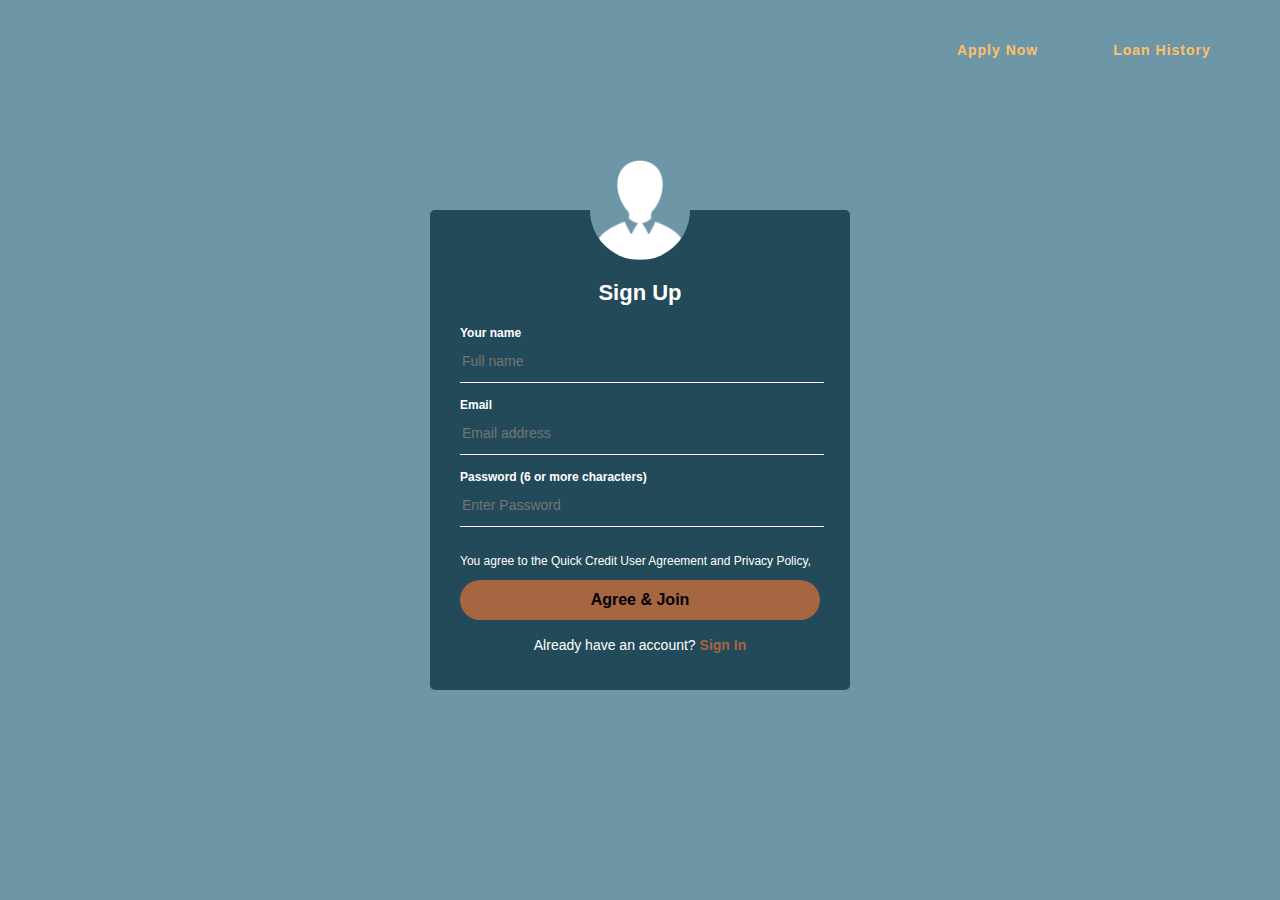
==== UI/index.html @ 645b4ead "[bg-165977917] restructoring folder" ====
<!DOCTYPE html>
<html lang="en">
<head>
    <meta charset="UTF-8">
    <meta name="viewport" content="width=device-width, initial-scale=1.0">
    <meta http-equiv="X-UA-Compatible" content="ie=edge">
    <title>SignUp-page</title>
    <link rel="stylesheet" href="./css/style.css">
</head>
<body>
    <div class="container-signup">
        <header>
            <nav class="nav">
                <ul>
                  <li><a href="loan-application.html">Apply Now</a></li>
                  <li><a href="repyt-history.html">Loan History</a></li>
                </ul>
            <nav>
        </header>
        <div class="signup-box">
            <img src="./img/avatar.png" class="avatar" alt="avatar">
            <h1>Sign Up</h1>
            <form action="">
                <label for="">Your name</label>
                <input type="text" name="" id="" placeholder="Full name">
                <label for="">Email</label>
                <input type="email" name="" id="" placeholder="Email address">
                <label for="">Password (6 or more characters)</label>
                <input type="password" name="" id="" placeholder="Enter Password">
                <p>You agree to the Quick Credit User Agreement and Privacy Policy,</p>
                <input type="submit" value="Agree &amp; Join">
                <p class="user-exist">Already have an account? <a href="./login.html">Sign In</a></p>
            </form>
        </div>
    </div>
    
</body>
</html>
---- UI/css/style.css ----
@import url(https://fonts.googleapis.com/css?family=Open+Sans:300,400&subset=latin,latin-ext);

body {
    background-color: #6D96A6;
    background-size: cover;
    background-repeat: no-repeat;
    background-position: auto 100%;
    font-family: Arial, Helvetica, sans-serif;
}

.signup-box {
    width: 420px;
    height: 480px;
    background: #234A59;
    color: #fff;
    top: 50%;
    left: 50%;
    position: absolute;
    transform: translate(-50%, -50%);
    box-sizing: border-box;
    padding: 70px 30px;
    border-radius: 5px;
}

.login-box {
    width: 420px;
    height: 410px;
}

.loanApplication-box {
    width: 70%;
    height: 850px;
    margin: auto;
    top: 85%;
    margin-bottom: 35px;
}

.loanRepyt-box, .userVerification-box {
    width: 70%;
    height: 380px;
    margin: auto;
    top: 50%;
    margin-bottom: 35px;
}

.search-loans {
    height: 420px;
}

.admin-box {
    width: 70%;
    height: 380px;
    margin: auto;
    top: 50%;
    margin-bottom: 35px;
}

.avatar {
    width: 100px;
    height: 100px;
    border-radius: 50%;
    position: absolute;
    top: -50px;
    left: calc(50% - 50px);
}

h1 {
    margin: 0;
    padding: 0 0 20px;
    text-align: center;
    font-size: 22px;
}

.signup-box label {
    display: block;
    margin: 0;
    padding: 0;
    font-weight: bold;
    font-size: 12px;
}

.signup-box p {
    font-size: 12px;
}

.loanApplication-box p {
    text-align: center;
    color: #A66641;
}

.loanApplication-box p a {
    font-size: 14px;
    text-decoration: underline;
    color: #ffc168;
}

.loanApplication-box p a:hover {
    text-decoration: none;
    color: #d3d3d3;
}

.signup-box .user-exist {
    font-size: 14px;
    text-align: center;
    margin-top: 0;
}

.signup-box .user-exist a {
    color: #A66641;
    font-size: 14px;
    font-weight: bold;
}

.signup-box .user-exist a:hover {
    color: #A66641;
    text-decoration: underline;
}

.signup-box input {
    width: 100%;
    margin-bottom: 15px;
}

.signup-box input[type = "text"], input[type = "password"], input[type = "email"], 
input[type = "number"], input[type = "date"], input[type = "tel"] {
    border: none;
    border-bottom: 1px solid #fff;
    background: transparent;
    outline: none;
    height: 40px;
    color: #fff;
    font-size: 14px;
}

.signup-box input[type = "submit"] {
    border: none;
    outline: none;
    height: 40px;
    background: #A66641;
    font-size: 16px;
    font-weight: bold;
    border-radius: 20px;
    
}

.loanApplication-box input[type = "submit"] {
    width: 20%;
    margin: 35px 40% 0 40%;
    background: none;
    font-size: 14px;
    font-weight: bold;
    text-decoration: none;
    text-align: center;
    text-transform: uppercase;
    letter-spacing: 1px;
    border-radius: 5px;
    color: #ffc168;
    border: 2px solid #ffc168;
    display: block;
    transition: .3s background-color;
}

.signup-box input[type = "submit"]:hover {
    cursor: pointer;
    background: #8C5C4A;
    color: #000;
}

.loanApplication-box input[type = "submit"]:hover {
    cursor: pointer;
    border: none;
    background: #ffc168;
    color: #000;
}
.signup-box a {
    text-decoration: none;
    font-size: 12px;
    line-height: 20px;
    color: #a9a9a9;
}

.signup-box a:hover {
    color: #ffc107;
}

/* Navigation bar */
.nav ul {
    list-style: none;
    /* background-color: #444; */
    background-color: transparent;
    text-align: right;
    padding: 0;
    margin: 25px 25px;
  }
  .nav li {
    font-family: 'Oswald', sans-serif;
    font-size: 12px;
    line-height: 40px;
    height: 40px;
    /* border-bottom: 1px solid #888; */
  }
   
  .nav a {
    width: 150px;
    background: none;
    font-size: 14px;
    font-weight: bold;
    text-decoration: none;
    text-align: center;
    letter-spacing: 1px;
    border-radius: 5px;
    /* margin: 0 5px; */
    color: #ffc168;
    /* border: 2px solid #ffc168; */
    display: block;
    transition: .3s background-color;
  }
   
  .nav a:hover {
    background: none;
    border: 2px solid #ffc168;
    color: #ffc168;
  }
   
  .nav a.active {
    background-color: #fff;
    color: #444;
    cursor: default;
  }
   
  @media screen and (min-width: 600px) {
    .nav li {
      width: 160px;
      border-bottom: none;
      height: 50px;
      line-height: 50px;
      font-size: 1.4em;
    }
   
    /* Option 1 - Display Inline */
    .nav li {
      display: inline-block;
      /* margin-right: -4px; */
    }
   
    /* Options 2 - Float
    .nav li {
      float: left;
    }
    .nav ul {
      overflow: auto;
      width: 600px;
      margin: 0 auto;
    }
    .nav {
      background-color: #444;
    }
    */
  }

  /* End Navigation menu */

/* Table - Repayment History*/
table {
    border-collapse: collapse;
    width: 100%;
  }
  
  th, td {
    text-align: center;
    padding: 8px;
    font-size: 14px;
  }
  
  tr:nth-child(odd){background-color: rgba(109, 150, 166, 0.452)}
  
  th {
    background-color: #6D96A6;
    text-align: center;
    color: #000;
    font-size: 14px;
  }

/* Tabbed menu - admin page */

article.tabs {
    position: relative;
    display: block;
    width: 40em;
    height: 15em;
    margin: 2em auto;
  }
  
  article.tabs section {
    position: absolute;
    display: block;
    top: 1.8em;
    left: 0;
    right: 0;
    height: 12em;
    padding: 10px 20px;
    background-color: #ddd;
    border-radius: 5px;
    box-shadow: 0 3px 3px rgba(0,0,0,0.1);
    z-index: 0;
    color: black;
  }
  
  article.tabs section .tab-content { display: none; }
  
  article.tabs section:last-child {
    z-index: 1;
    color: #333;
    background-color: #fff;
  }
  
  article.tabs section:last-child .tab-content { display: block; }
  
  article.tabs section h2 {
    position: absolute;
    font-size: 1em;
    font-weight: normal;
    width: 120px;
    height: 1.8em;
    top: -1.8em;
    left: 10px;
    padding: 0;
    margin: 0;
    color: #999;
    background-color: #ddd;
    border-radius: 5px 5px 0 0;
  }
  
  article.tabs section:last-child h2 {
    color: #333;
    background-color: #fff;
  }
  
  article.tabs section:nth-child(1) h2 { left: 132px; }
  
  article.tabs section:nth-child(2) h2 { left: 254px; }
  
  article.tabs section h2 a {
    display: block;
    width: 100%;
    line-height: 1.8em;
    text-align: center;
    text-decoration: none;
    color: inherit;
    outline: 0 none;
  }
  
  article.tabs section:target, article.tabs section:target h2 {
    color: #333;
    background-color: #fff;
    /* z-index: 2; */
  }
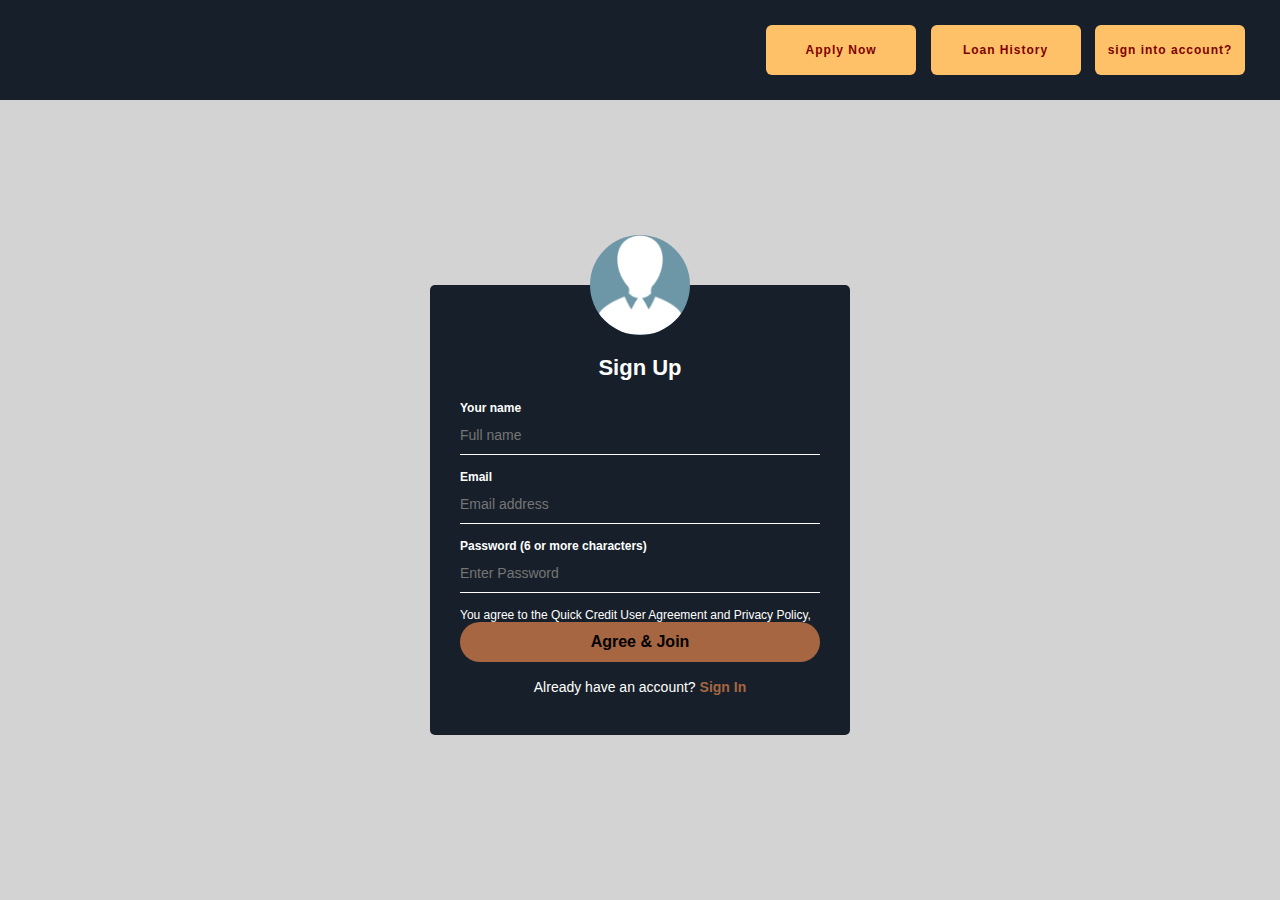
==== commit 6459b633: "updated UI" ====
--- a/UI/index.html
+++ b/UI/index.html
@@ -14,6 +14,7 @@
                 <ul>
                   <li><a href="loan-application.html">Apply Now</a></li>
                   <li><a href="repyt-history.html">Loan History</a></li>
+                  <li><a href="login.html"> sign into account?</a></li>
                 </ul>
             <nav>
         </header>
--- a/UI/css/style.css
+++ b/UI/css/style.css
@@ -1,25 +1,36 @@
 @import url(https://fonts.googleapis.com/css?family=Open+Sans:300,400&subset=latin,latin-ext);
 
 body {
-    background-color: #6D96A6;
+    background-color: #d3d3d3;
     background-size: cover;
     background-repeat: no-repeat;
     background-position: auto 100%;
     font-family: Arial, Helvetica, sans-serif;
 }
+header{
+  background-color:#17202A;
+  margin:0;
+}
+
+*{
+  box-sizing: border-box;
+  margin: 0;
+  padding: 0;
+}
 
 .signup-box {
     width: 420px;
-    height: 480px;
-    background: #234A59;
+    height: 450px;
+    background: #17202A;
     color: #fff;
     top: 50%;
     left: 50%;
-    position: absolute;
+     position: absolute; 
     transform: translate(-50%, -50%);
     box-sizing: border-box;
     padding: 70px 30px;
     border-radius: 5px;
+    margin-top: 60px; 
 }
 
 .login-box {
@@ -28,7 +39,7 @@
 }
 
 .loanApplication-box {
-    width: 70%;
+    width: 420px;
     height: 850px;
     margin: auto;
     top: 85%;
@@ -96,7 +107,7 @@
 
 .loanApplication-box p a:hover {
     text-decoration: none;
-    color: #d3d3d3;
+    color:#d3d3d3;
 }
 
 .signup-box .user-exist {
@@ -144,7 +155,7 @@
 }
 
 .loanApplication-box input[type = "submit"] {
-    width: 20%;
+    width: 50%;
     margin: 35px 40% 0 40%;
     background: none;
     font-size: 14px;
@@ -187,39 +198,40 @@
 .nav ul {
     list-style: none;
     /* background-color: #444; */
-    background-color: transparent;
+    background-color: #17202A;
     text-align: right;
-    padding: 0;
-    margin: 25px 25px;
-  }
+    padding:25px;
+   /* margin: 25px 25px;  */
+}
+  
   .nav li {
     font-family: 'Oswald', sans-serif;
     font-size: 12px;
     line-height: 40px;
-    height: 40px;
+    height: 30px;
     /* border-bottom: 1px solid #888; */
   }
    
   .nav a {
     width: 150px;
-    background: none;
-    font-size: 14px;
+    background: #ffc168;
+    font-size: 12px;
     font-weight: bold;
     text-decoration: none;
     text-align: center;
     letter-spacing: 1px;
-    border-radius: 5px;
+    border-radius: 6px;
     /* margin: 0 5px; */
-    color: #ffc168;
+    color:#800000;
     /* border: 2px solid #ffc168; */
     display: block;
     transition: .3s background-color;
   }
    
   .nav a:hover {
-    background: none;
-    border: 2px solid #ffc168;
-    color: #ffc168;
+    background:none;
+    border: 10px solid #ffc168;
+    color:#ffc168;
   }
    
   .nav a.active {
@@ -272,7 +284,8 @@
     font-size: 14px;
   }
   
-  tr:nth-child(odd){background-color: rgba(109, 150, 166, 0.452)}
+  tr:nth-child(odd){background-color:#ff5733 rgb(255, 87, 51)
+  }
   
   th {
     background-color: #6D96A6;
